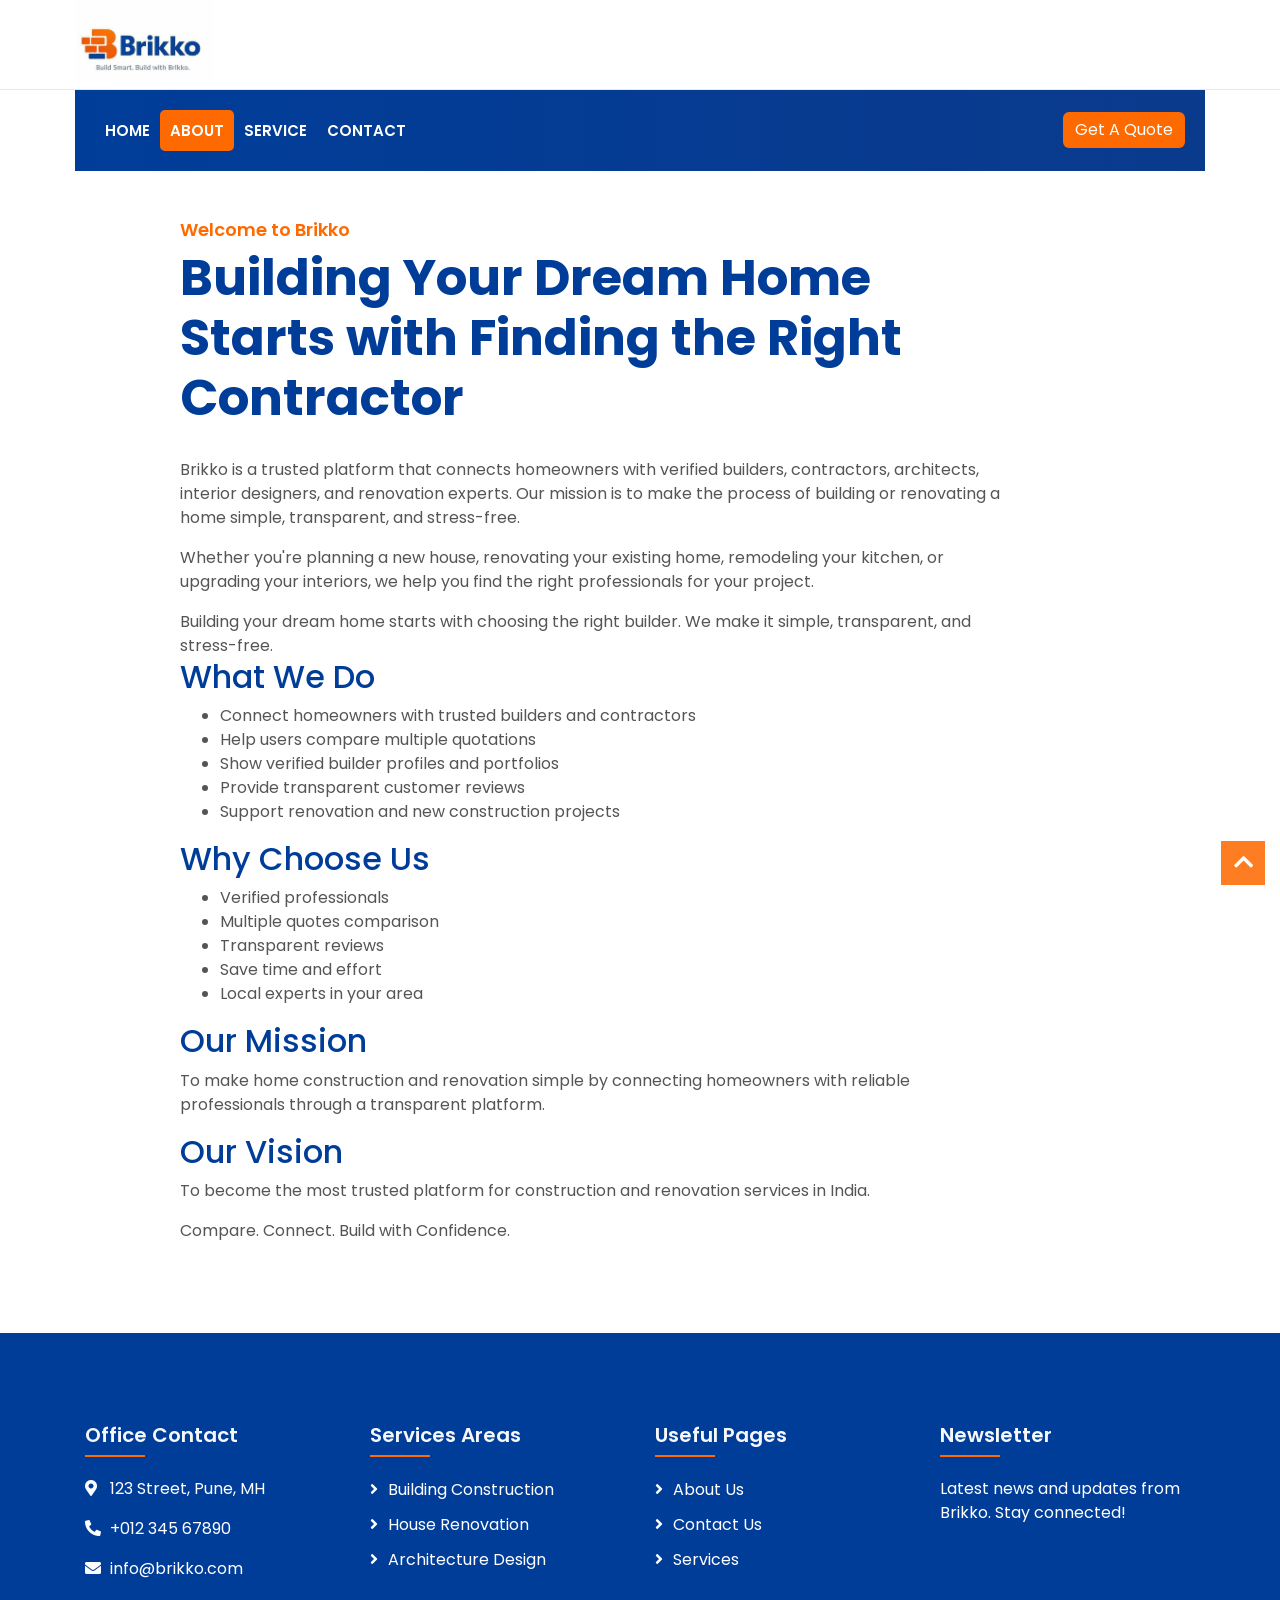
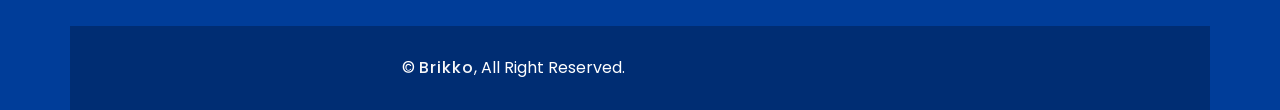
==== about.html @ 760698ce "new project for Brikko" ====
<!DOCTYPE html>
<html lang="en">
    <head>
        <meta charset="utf-8">
        <title>Brikko - About Us</title>
        <meta content="width=device-width, initial-scale=1.0" name="viewport">
        <meta content="Construction Company Website Template" name="keywords">
        <meta content="Construction Company Website Template" name="description">

        <!-- Favicon -->
        <link href="img/favicon.ico" rel="icon">

        <!-- Google Font -->
        <link href="https://fonts.googleapis.com/css2?family=Poppins:wght@100;200;300;400;500;600;700;800;900&display=swap" rel="stylesheet">

        <!-- CSS Libraries -->
        <link href="https://stackpath.bootstrapcdn.com/bootstrap/4.4.1/css/bootstrap.min.css" rel="stylesheet">
        <link href="https://cdnjs.cloudflare.com/ajax/libs/font-awesome/5.10.0/css/all.min.css" rel="stylesheet">
        <link href="lib/flaticon/font/flaticon.css" rel="stylesheet"> 
        <link href="lib/animate/animate.min.css" rel="stylesheet">
        <link href="lib/owlcarousel/assets/owl.carousel.min.css" rel="stylesheet">
        <link href="lib/lightbox/css/lightbox.min.css" rel="stylesheet">
        <link href="lib/slick/slick.css" rel="stylesheet">
        <link href="lib/slick/slick-theme.css" rel="stylesheet">

        <!-- Template Stylesheet -->
        <link href="css/style.css" rel="stylesheet">
    </head>

    <body>
        <div class="wrapper">
            <!-- Top Bar Start -->
            <div class="top-bar">
                <div class="container-fluid">
                    <div class="row align-items-center">
                        <div class="col-lg-4 col-md-12">
                            <div class="logo">
                                <a href="index.html">
                                    <img src="img/logo.jpeg" alt="B">
                                </a>
                            </div>
                        </div>
                        <!-- <div class="col-lg-8 col-md-7 d-none d-lg-block">
                            <div class="row">
                                <div class="col-4">
                                    <div class="top-bar-item">
                                        <div class="top-bar-icon">
                                            <i class="flaticon-calendar"></i>
                                        </div>
                                        <div class="top-bar-text">
                                            <h3>Opening Hour</h3>
                                            <p>Mon - Fri, 8:00 - 9:00</p>
                                        </div>
                                    </div>
                                </div>
                                <div class="col-4">
                                    <div class="top-bar-item">
                                        <div class="top-bar-icon">
                                            <i class="flaticon-call"></i>
                                        </div>
                                        <div class="top-bar-text">
                                            <h3>Call Us</h3>
                                            <p>+012 345 6789</p>
                                        </div>
                                    </div>
                                </div>
                                <div class="col-4">
                                    <div class="top-bar-item">
                                        <div class="top-bar-icon">
                                            <i class="flaticon-send-mail"></i>
                                        </div>
                                        <div class="top-bar-text">
                                            <h3>Email Us</h3>
                                            <p>info@example.com</p>
                                        </div>
                                    </div>
                                </div>
                            </div>
                        </div> -->
                    </div>
                </div>
            </div>
            <!-- Top Bar End -->

            <!-- Nav Bar Start -->
            <div class="nav-bar">
                <div class="container-fluid">
                    <nav class="navbar navbar-expand-lg bg-dark navbar-dark">
                        <a href="#" class="navbar-brand">MENU</a>
                        <button type="button" class="navbar-toggler" data-toggle="collapse" data-target="#navbarCollapse">
                            <span class="navbar-toggler-icon"></span>
                        </button>

                        <div class="collapse navbar-collapse justify-content-between" id="navbarCollapse">
                            <div class="navbar-nav mr-auto">
                                <a href="index.html" class="nav-item nav-link">Home</a>
                                <a href="about.html" class="nav-item nav-link active">About</a>
                                <a href="service.html" class="nav-item nav-link">Service</a>
                                <!-- <a href="team.html" class="nav-item nav-link">Team</a> -->
                                <!-- <a href="portfolio.html" class="nav-item nav-link">Project</a> -->
                                <!-- <div class="nav-item dropdown">
                                    <a href="#" class="nav-link dropdown-toggle" data-toggle="dropdown">Pages</a>
                                    <div class="dropdown-menu">
                                        <a href="blog.html" class="dropdown-item">Blog Page</a>
                                        <a href="single.html" class="dropdown-item">Single Page</a>
                                    </div>
                                </div> -->
                                <a href="contact.html" class="nav-item nav-link">Contact</a>
                            </div>
                            <div class="ml-auto">
                                <a class="btn" href="#">Get A Quote</a>
                            </div>
                        </div>
                    </nav>
                </div>
            </div>
            <!-- Nav Bar End -->
            
            
            <!-- Page Header Start 
            <div class="page-header">
                <div class="container">
                    <div class="row">
                        <div class="col-12">
                            <h2>About Us</h2>
                        </div>
                        <div class="col-12">
                            <a href="">Home</a>
                            <a href="">About Us</a>
                        </div>
                    </div>
                </div>
            </div>
            Page Header End -->


            <!-- About Start -->
            <div class="about wow fadeInUp" data-wow-delay="0.1s">
                <div class="container">
                    <div class="row align-items-center">
                       <div class="col-lg-1 col-md-1">&nbsp;</div>
                       <div class="col-lg-9 col-md-9">
                            <div class="section-header text-left">
                                <p>Welcome to Brikko</p>
                                <h2>Building Your Dream Home Starts with Finding the Right Contractor</h2>
                            </div>
                            <div class="about-text">
                                <p>
                                    Brikko is a trusted platform that connects homeowners with verified builders, contractors, architects, interior designers, and renovation experts. Our mission is to make the process of building or renovating a home simple, transparent, and stress-free.
                                </p>
                                <p>
                                    Whether you're planning a new house, renovating your existing home, remodeling your kitchen, or upgrading your interiors, we help you find the right professionals for your project.
                                </p>
                               <div class="highlight">
                                Building your dream home starts with choosing the right builder. We make it simple, transparent, and stress-free.
                                </div>

                                <h2>What We Do</h2>
                                <ul>
                                <li>Connect homeowners with trusted builders and contractors</li>
                                <li>Help users compare multiple quotations</li>
                                <li>Show verified builder profiles and portfolios</li>
                                <li>Provide transparent customer reviews</li>
                                <li>Support renovation and new construction projects</li>
                                </ul>

                                <h2>Why Choose Us</h2>
                                <ul>
                                <li>Verified professionals</li>
                                <li>Multiple quotes comparison</li>
                                <li>Transparent reviews</li>
                                <li>Save time and effort</li>
                                <li>Local experts in your area</li>
                                </ul>

                                <h2>Our Mission</h2>
                                <p>
                                To make home construction and renovation simple by connecting homeowners with reliable professionals through a transparent platform.
                                </p>

                                <h2>Our Vision</h2>
                                <p>
                                To become the most trusted platform for construction and renovation services in India.
                                </p>

                                <div class="footer-cta">
                                Compare. Connect. Build with Confidence.
                                </div>

                            </div>
                        </div>
                    </div>
                </div>
            </div>
            <!-- About End -->
          
            <!-- Footer Start -->
            <div class="footer wow fadeIn" data-wow-delay="0.3s">
                <div class="container">
                    <div class="row">
                        <div class="col-md-6 col-lg-3">
                            <div class="footer-contact">
                                <h2>Office Contact</h2>
                                <p><i class="fa fa-map-marker-alt"></i>123 Street, Pune, MH</p>
                                <p><i class="fa fa-phone-alt"></i>+012 345 67890</p>
                                <p><i class="fa fa-envelope"></i>info@brikko.com</p>
                            <!--<div class="footer-social">
                                    <a href=""><i class="fab fa-twitter"></i></a>
                                    <a href=""><i class="fab fa-facebook-f"></i></a>
                                    <a href=""><i class="fab fa-youtube"></i></a>
                                    <a href=""><i class="fab fa-instagram"></i></a>
                                    <a href=""><i class="fab fa-linkedin-in"></i></a>
                                </div>-->
                            </div>
                        </div>
                        <div class="col-md-6 col-lg-3">
                            <div class="footer-link">
                                <h2>Services Areas</h2>
                                <a href="">Building Construction</a>
                                <a href="">House Renovation</a>
                                <a href="">Architecture Design</a>                               
                            </div>
                        </div>
                        <div class="col-md-6 col-lg-3">
                            <div class="footer-link">
                                <h2>Useful Pages</h2>
                                <a href="">About Us</a>
                                <a href="">Contact Us</a>
                                <a href="">Services</a>
                            </div>
                        </div>
                        <div class="col-md-6 col-lg-3">
                            <div class="newsletter">
                                <h2>Newsletter</h2>
                                <p>
                                    Latest news and updates from Brikko. Stay connected!
                                </p>
                               
                            </div>
                        </div>
                    </div>
                </div>
               <!--<div class="container footer-menu">
                    <div class="f-menu">
                        <a href="">Terms of use</a>
                        <a href="">Privacy policy</a>
                        <a href="">Cookies</a>
                        <a href="">Help</a>
                        <a href="">FQAs</a>
                    </div>
                </div>--> 
                <div class="container copyright">
                    <div class="row">
                        <div class="col-md-6">
                            <p>&copy; <a href="#">Brikko</a>, All Right Reserved.</p>
                        </div>
                    </div>
                </div>
            </div>
            <!-- Footer End -->
           

            <a href="#" class="back-to-top"><i class="fa fa-chevron-up"></i></a>
        </div>

        <!-- JavaScript Libraries -->
        <script src="https://code.jquery.com/jquery-3.4.1.min.js"></script>
        <script src="https://stackpath.bootstrapcdn.com/bootstrap/4.4.1/js/bootstrap.bundle.min.js"></script>
        <script src="lib/easing/easing.min.js"></script>
        <script src="lib/wow/wow.min.js"></script>
        <script src="lib/owlcarousel/owl.carousel.min.js"></script>
        <script src="lib/isotope/isotope.pkgd.min.js"></script>
        <script src="lib/lightbox/js/lightbox.min.js"></script>
        <script src="lib/waypoints/waypoints.min.js"></script>
        <script src="lib/counterup/counterup.min.js"></script>
        <script src="lib/slick/slick.min.js"></script>

        <!-- Template Javascript -->
        <script src="js/main.js"></script>
    </body>
</html>
---- lib/flaticon/font/flaticon.css ----
/*
  	Flaticon icon font: Flaticon
  	Creation date: 23/08/2020 07:24
  	*/

@font-face {
  font-family: "Flaticon";
  src: url("./Flaticon.eot");
  src: url("./Flaticon.eot?#iefix") format("embedded-opentype"),
       url("./Flaticon.woff2") format("woff2"),
       url("./Flaticon.woff") format("woff"),
       url("./Flaticon.ttf") format("truetype"),
       url("./Flaticon.svg#Flaticon") format("svg");
  font-weight: normal;
  font-style: normal;
}

@media screen and (-webkit-min-device-pixel-ratio:0) {
  @font-face {
    font-family: "Flaticon";
    src: url("./Flaticon.svg#Flaticon") format("svg");
  }
}

[class^="flaticon-"]:before, [class*=" flaticon-"]:before,
[class^="flaticon-"]:after, [class*=" flaticon-"]:after {   
  font-family: Flaticon;
        font-size: 20px;
font-style: normal;
margin-left: 20px;
}

.flaticon-concrete:before { content: "\f100"; }
.flaticon-worker:before { content: "\f101"; }
.flaticon-measure:before { content: "\f102"; }
.flaticon-building:before { content: "\f103"; }
.flaticon-brush:before { content: "\f104"; }
.flaticon-crane:before { content: "\f105"; }
.flaticon-call:before { content: "\f106"; }
.flaticon-calendar:before { content: "\f107"; }
.flaticon-send-mail:before { content: "\f108"; }
.flaticon-address:before { content: "\f109"; }
---- css/style.css ----
/*******************************/
/********* General CSS *********/
/*******************************/
html {
    overflow-y: scroll;
    overflow-x: hidden;
}

body {
    color: #666666;
    background: #dddddd;
    font-family: 'Poppins', sans-serif;
    font-weight: 400;
}

body.modal-open {
    overflow-y: scroll !important;
}

h1,
h2, 
h3, 
h4,
h5, 
h6 {
    color: #030f27;
}

a {
    color: #666666;
    transition: .3s;
}

a:hover,
a:active,
a:focus {
    color: #F6F7F9;
    outline: none;
    text-decoration: none;
}

.btn:focus {
    box-shadow: none;
}

.wrapper {
    position: relative;
    width: 100%;
    max-width: 1366px;
    margin: 0 auto;
    background: #ffffff;
}

.back-to-top {
    position: fixed;
    display: none;
    background: #F6F7F9;
    color: #121518;
    width: 44px;
    height: 44px;
    text-align: center;
    line-height: 1;
    font-size: 22px;
    right: 15px;
    bottom: 15px;
    transition: background 0.5s;
    z-index: 9;
}

.back-to-top:hover {
    color: #F6F7F9;
    background: #121518;
}

.back-to-top i {
    padding-top: 10px;
}

.btn {
    transition: .3s;
}


/**********************************/
/********** Top Bar CSS ***********/
/**********************************/
.top-bar {
    position: relative;
    height: 90px;
    background: #F6F7F9;
}

.top-bar .logo {
    padding: 0;
    text-align: left;
    overflow: hidden;
}

.top-bar .logo h1 {
    margin: 0;
    color: #030f27;
    font-size: 60px;
    line-height: 60px;
    font-weight: 700;
}

.top-bar .logo img {
    max-width: 100%;
    max-height: 80px;
}

.top-bar .top-bar-item {
    display: flex;
    align-items: center;
    justify-content: flex-end;
}

.top-bar .top-bar-icon {
    width: 40px;
    display: flex;
    align-items: center;
    justify-content: center;
}

.top-bar .top-bar-icon [class^="flaticon-"]::before {
    margin: 0;
    color: #030f27;
    font-size: 40px;
}

.top-bar .top-bar-text {
    padding-left: 15px;
}

.top-bar .top-bar-text h3 {
    margin: 0 0 5px 0;
    color: #030f27;
    font-size: 16px;
    font-weight: 400;
}

.top-bar .top-bar-text p {
    margin: 0;
    color: #030f27;
    font-size: 13px;
    font-weight: 400;
}

@media (min-width: 992px) {
    .top-bar {
        padding: 0 60px;
    }
}

@media (max-width: 991.98px) {
    .top-bar .logo {
        text-align: center;
    }
}


/**********************************/
/*********** Nav Bar CSS **********/
/**********************************/
.nav-bar {
    position: relative;
    background: #F6F7F9;
    transition: .3s;
}

.nav-bar .container-fluid {
    padding: 0;
}

.nav-bar.nav-sticky {
    position: fixed;
    top: 0;
    width: 100%;
    max-width: 1366px;
    box-shadow: 0 2px 5px rgba(0, 0, 0, .3);
    z-index: 999;
}

.nav-bar .navbar {
    height: 100%;
    background: #030f27 !important;
}

.navbar-dark .navbar-nav .nav-link,
.navbar-dark .navbar-nav .nav-link:focus,
.navbar-dark .navbar-nav .nav-link:hover,
.navbar-dark .navbar-nav .nav-link.active {
    padding: 10px 10px 8px 10px;
    color: #ffffff;
}

.navbar-dark .navbar-nav .nav-link:hover,
.navbar-dark .navbar-nav .nav-link.active {
    color: #F6F7F9;
    transition: none;
}

.nav-bar .dropdown-menu {
    margin-top: 0;
    border: 0;
    border-radius: 0;
    background: #f8f9fa;
}

.nav-bar .btn {
    color: #ffffff;
    border: 2px solid #ffffff;
    border-radius: 0;
}

.nav-bar .btn:hover {
    color: #030f27;
    background: #F6F7F9;
    border-color: #F6F7F9;
}

@media (min-width: 992px) {
    .nav-bar {
        padding: 0 75px;
    }
    
    .nav-bar.nav-sticky {
        padding: 0;
    }
    
    .nav-bar .navbar {
        padding: 20px;
    }
    
    .nav-bar .navbar-brand {
        display: none;
    }
    
    .nav-bar a.nav-link {
        padding: 8px 15px;
        font-size: 15px;
        text-transform: uppercase;
    }
}

@media (max-width: 991.98px) {
    .nav-bar .navbar {
        padding: 15px;
    }
    
    .nav-bar a.nav-link {
        padding: 5px;
    }
    
    .nav-bar .dropdown-menu {
        box-shadow: none;
    }
    
    .nav-bar .btn {
        display: none;
    }
}


/*******************************/
/******** Carousel CSS *********/
/*******************************/
.carousel {
    position: relative;
    width: 100%;
    height: calc(100vh - 170px);
    min-height: 400px;
    margin: 0 auto;
    text-align: center;
    overflow: hidden;
}

.carousel .carousel-inner,
.carousel .carousel-item {
    position: relative;
    width: 100%;
    height: 100%;
}

.carousel .carousel-item img {
    width: 100%;
    height: 100%;
    object-fit: cover;
}

.carousel .carousel-item::after {
    position: absolute;
    content: "";
    width: 100%;
    height: 100%;
    top: 0;
    left: 0;
    background: rgba(0, 0, 0, .3);
    z-index: 1;
}

.carousel .carousel-caption {
    position: absolute;
    top: 0;
    bottom: 0;
    display: flex;
    align-items: center;
    justify-content: center;
    flex-direction: column;
    height: calc(100vh - 170px);
    min-height: 400px;
}

.carousel .carousel-caption p {
    color: #ffffff;
    font-size: 30px;
    margin-bottom: 15px;
    letter-spacing: 1px;
}

.carousel .carousel-caption h1 {
    color: #ffffff;
    font-size: 60px;
    font-weight: 700;
    margin-bottom: 35px;
}

.carousel .carousel-caption .btn {
    padding: 15px 35px;
    font-size: 18px;
    font-weight: 500;
    letter-spacing: 1px;
    text-transform: uppercase;
    color: #ffffff;
    background: transparent;
    border: 2px solid #ffffff;
    border-radius: 0;
    transition: .3s;
}

.carousel .carousel-caption .btn:hover {
    color: #030f27;
    background: #F6F7F9;
    border-color: #F6F7F9;
}

@media (max-width: 767.98px) {
    .carousel .carousel-caption h1 {
        font-size: 40px;
        font-weight: 700;
    }
    
    .carousel .carousel-caption p {
        font-size: 20px;
    }
    
    .carousel .carousel-caption .btn {
        padding: 12px 30px;
        font-size: 18px;
        font-weight: 500;
        letter-spacing: 0;
    }
}

@media (max-width: 575.98px) {
    .carousel .carousel-caption h1 {
        font-size: 30px;
        font-weight: 500;
    }
    
    .carousel .carousel-caption p {
        font-size: 16px;
    }
    
    .carousel .carousel-caption .btn {
        padding: 10px 25px;
        font-size: 16px;
        font-weight: 400;
        letter-spacing: 0;
    }
}

.carousel .animated {
    -webkit-animation-duration: 1.5s;
    animation-duration: 1.5s;
}


/*******************************/
/******* Page Header CSS *******/
/*******************************/
.page-header {
    position: relative;
    margin-bottom: 45px;
    padding: 90px 0;
    text-align: center;
    background: #F6F7F9;
}

.page-header h2 {
    position: relative;
    color: #030f27;
    font-size: 60px;
    font-weight: 700;
    margin-bottom: 20px;
    padding-bottom: 5px;
}

.page-header h2::after {
    position: absolute;
    content: "";
    width: 100px;
    height: 2px;
    left: calc(50% - 50px);
    bottom: 0;
    background: #030f27;
}

.page-header a {
    position: relative;
    padding: 0 12px;
    font-size: 22px;
    color: #030f27;
}

.page-header a:hover {
    color: #ffffff;
}

.page-header a::after {
    position: absolute;
    content: "/";
    width: 8px;
    height: 8px;
    top: -2px;
    right: -7px;
    text-align: center;
    color: #121518;
}

.page-header a:last-child::after {
    display: none;
}

@media (max-width: 991.98px) {
    .page-header {
        padding: 60px 0;
    }
    
    .page-header h2 {
        font-size: 45px;
    }
    
    .page-header a {
        font-size: 20px;
    }
}

@media (max-width: 767.98px) {
    .page-header {
        padding: 45px 0;
    }
    
    .page-header h2 {
        font-size: 35px;
    }
    
    .page-header a {
        font-size: 18px;
    }
}


/*******************************/
/******* Section Header ********/
/*******************************/
.section-header {
    position: relative;
    width: 100%;
    margin-bottom: 45px;
}

.section-header p {
    color: #F6F7F9;
    font-size: 18px;
    font-weight: 600;
    margin-bottom: 5px;
}

.section-header h2 {
    margin: 0;
    position: relative;
    font-size: 50px;
    font-weight: 700;
}

@media (max-width: 767.98px) {
    .section-header h2 {
        font-size: 30px;
    }
}


/*******************************/
/********* Feature CSS *********/
/*******************************/
.feature {
    position: relative;
    margin-bottom: 45px;
}

.feature .col-md-12 {
    background: #030f27;
}
    
.feature .col-md-12:nth-child(2n) {
    color: #030f27;
    background: #F6F7F9;
}

.feature .feature-item {
    min-height: 250px;
    padding: 30px;
    display: flex;
    align-items: center;
    justify-content: flex-start;
}

.feature .feature-icon {
    position: relative;
    width: 60px;
    display: flex;
    align-items: center;
    justify-content: center;
}

.feature .feature-icon::before {
    position: absolute;
    content: "";
    width: 80px;
    height: 80px;
    top: -20px;
    left: -10px;
    border: 2px dotted #ffffff;
    border-radius: 60px;
    z-index: 1;
}

.feature .feature-icon::after {
    position: absolute;
    content: "";
    width: 79px;
    height: 79px;
    top: -18px;
    left: -9px;
    background: #030f27;
    border-radius: 60px;
    z-index: 2;
}

.feature .col-md-12:nth-child(2n) .feature-icon::after {
    background: #F6F7F9;
}

.feature .feature-icon [class^="flaticon-"]::before {
    position: relative;
    margin: 0;
    color: #F6F7F9;
    font-size: 60px;
    line-height: 60px;
    z-index: 3;
}

.feature .feature-text {
    padding-left: 30px;
}

.feature .feature-text h3 {
    margin: 0 0 10px 0;
    color: #F6F7F9;
    font-size: 25px;
    font-weight: 600;
}

.feature .feature-text p {
    margin: 0;
    color: #F6F7F9;
    font-size: 18px;
    font-weight: 400;
}

.feature .col-md-12:nth-child(2n) [class^="flaticon-"]::before,
.feature .col-md-12:nth-child(2n) h3,
.feature .col-md-12:nth-child(2n) p {
    color: #030f27;
}


/*******************************/
/********** About CSS **********/
/*******************************/
.about {
    position: relative;
    width: 100%;
    padding: 45px 0;
}

.about .section-header {
    margin-bottom: 30px;
}

.about .about-img {
    position: relative;
    height: 100%;
}

.about .about-img img {
    width: 100%;
    height: 100%;
    object-fit: cover;
}

.about .about-text p {
    font-size: 16px;
}

.about .about-text a.btn {
    position: relative;
    margin-top: 15px;
    padding: 15px 35px;
    font-size: 16px;
    font-weight: 500;
    letter-spacing: 1px;
    color: #030f27;
    border-radius: 0;
    background: #F6F7F9;
    transition: .3s;
}

.about .about-text a.btn:hover {
    color: #F6F7F9;
    background: #030f27;
}

@media (max-width: 767.98px) {
    .about .about-img {
        margin-bottom: 30px;
        height: auto;
    }
}


/*******************************/
/********** Fact CSS ***********/
/*******************************/
.fact {
    position: relative;
    width: 100%;
    padding: 45px 0;
}

.fact .col-6 {
    display: flex;
    align-items: flex-start;
}

.fact .fact-icon {
    position: relative;
    margin: 7px 15px 0 15px;
    width: 60px;
    display: flex;
    align-items: center;
    justify-content: center;
}

.fact .fact-icon [class^="flaticon-"]::before {
    margin: 0;
    font-size: 60px;
    line-height: 60px;
    background-image: linear-gradient(#ffffff, #F6F7F9);
    -webkit-background-clip: text;
    -webkit-text-fill-color: transparent;
}

.fact .fact-right .fact-icon [class^="flaticon-"]::before {
    background-image: linear-gradient(#ffffff, #030f27);
}

.fact .fact-left,
.fact .fact-right {
    padding-top: 60px;
    padding-bottom: 60px;
}

.fact .fact-text h2 {
    font-size: 35px;
    font-weight: 700;
}

.fact .fact-text p {
    margin: 0;
    font-size: 16px;
    font-weight: 600;
    text-transform: uppercase;
}

.fact .fact-left {
    color: #F6F7F9;
    background: #030f27;
}

.fact .fact-right {
    color: #030f27;
    background: #F6F7F9;
}

.fact .fact-left h2 {
    color: #F6F7F9;
}


/*******************************/
/********* Service CSS *********/
/*******************************/
.service {
    position: relative;
    width: 100%;
    padding: 45px 0 15px 0;
}

.service .service-item {
    position: relative;
    width: 100%;
    text-align: center;
    margin-bottom: 30px;
}

.service .service-img {
    position: relative;
    overflow: hidden;
}

.service .service-img img {
    width: 100%;
}

.service .service-overlay {
    position: absolute;
    width: 100%;
    height: 100%;
    top: 0;
    left: 0;
    padding: 30px;
    display: flex;
    align-items: center;
    justify-content: center;
    background: rgba(3, 15, 39, .7);
    transition: .5s;
    opacity: 0;
}

.service .service-item:hover .service-overlay {
    opacity: 1;
}

.service .service-overlay p {
    margin: 0;
    color: #ffffff;
}

.service .service-text {
    display: flex;
    align-items: center;
    height: 60px;
    background: #030f27;
    overflow: hidden;
    white-space: nowrap;
    text-overflow: ellipsis;
}

.service .service-text h3 {
    margin: 0;
    padding: 0 15px 0 25px;
    width: calc(100% - 60px);
    font-size: 20px;
    font-weight: 700;
    color: #F6F7F9;
    text-align: left;
    overflow: hidden;
    white-space: nowrap;
    text-overflow: ellipsis;
}

.service .service-item a.btn {
    width: 60px;
    height: 60px;
    padding: 3px 0 0 3px;
    display: flex;
    align-items: center;
    justify-content: center;
    font-size: 60px;
    line-height: 60px;
    font-weight: 100;
    color: #030f27;
    background: #F6F7F9;
    border-radius: 0;
    transition: .3s;
}

.service .service-item:hover a.btn {
    color: #ffffff;
}


/*******************************/
/********** Video CSS **********/
/*******************************/
.video {
    position: relative;
    margin: 45px 0;
    height: 100%;
    min-height: 500px;
    background: linear-gradient(rgba(3, 15, 39, .9), rgba(3, 15, 39, .9)), url(../img/carousel-1.jpg);
    background-attachment: fixed;
    background-position: center;
    background-repeat: no-repeat;
    background-size: cover;
}

.video .btn-play {
    position: absolute;
    z-index: 1;
    top: 50%;
    left: 50%;
    transform: translateX(-50%) translateY(-50%);
    box-sizing: content-box;
    display: block;
    width: 32px;
    height: 44px;
    border-radius: 50%;
    border: none;
    outline: none;
    padding: 18px 20px 18px 28px;
}

.video .btn-play:before {
    content: "";
    position: absolute;
    z-index: 0;
    left: 50%;
    top: 50%;
    transform: translateX(-50%) translateY(-50%);
    display: block;
    width: 100px;
    height: 100px;
    background: #F6F7F9;
    border-radius: 50%;
    animation: pulse-border 1500ms ease-out infinite;
}

.video .btn-play:after {
    content: "";
    position: absolute;
    z-index: 1;
    left: 50%;
    top: 50%;
    transform: translateX(-50%) translateY(-50%);
    display: block;
    width: 100px;
    height: 100px;
    background: #F6F7F9;
    border-radius: 50%;
    transition: all 200ms;
}

.video .btn-play:hover:after {
    background-color: darken(#F6F7F9, 10%);
}

.video .btn-play img {
    position: relative;
    z-index: 3;
    max-width: 100%;
    width: auto;
    height: auto;
}

.video .btn-play span {
    display: block;
    position: relative;
    z-index: 3;
    width: 0;
    height: 0;
    border-left: 32px solid #030f27;
    border-top: 22px solid transparent;
    border-bottom: 22px solid transparent;
}

@keyframes pulse-border {
  0% {
    transform: translateX(-50%) translateY(-50%) translateZ(0) scale(1);
    opacity: 1;
  }
  100% {
    transform: translateX(-50%) translateY(-50%) translateZ(0) scale(1.5);
    opacity: 0;
  }
}

#videoModal .modal-dialog {
    position: relative;
    max-width: 800px;
    margin: 60px auto 0 auto;
}

#videoModal .modal-body {
    position: relative;
    padding: 0px;
}

#videoModal .close {
    position: absolute;
    width: 30px;
    height: 30px;
    right: 0px;
    top: -30px;
    z-index: 999;
    font-size: 30px;
    font-weight: normal;
    color: #ffffff;
    background: #000000;
    opacity: 1;
}


/*******************************/
/*********** Team CSS **********/
/*******************************/
.team {
    position: relative;
    width: 100%;
    padding: 45px 0 15px 0;
}

.team .team-item {
    position: relative;
    margin-bottom: 30px;
    overflow: hidden;
}

.team .team-img {
    position: relative;
}

.team .team-img img {
    width: 100%;
}

.team .team-text {
    position: relative;
    padding: 25px 15px;
    text-align: center;
    background: #030f27;
    transition: .5s;
}

.team .team-text h2 {
    font-size: 20px;
    font-weight: 600;
    color: #F6F7F9;
    transition: .5s;
}

.team .team-text p {
    margin: 0;
    color: #ffffff;
}

.team .team-item:hover .team-text {
    background: #F6F7F9;
}

.team .team-item:hover .team-text h2 {
    color: #030f27;
    letter-spacing: 1px;
}

.team .team-social {
    position: absolute;
    width: 100px;
    top: 0;
    left: -50px;
    display: flex;
    flex-direction: column;
    font-size: 0;
}

.team .team-social a {
    position: relative;
    left: 0;
    width: 50px;
    height: 50px;
    display: flex;
    align-items: center;
    justify-content: center;
    font-size: 18px;
    color: #ffffff;
}

.team .team-item:hover .team-social a:first-child {
    background: #00acee;
    left: 50px;
    transition: .3s 0s;
}

.team .team-item:hover .team-social a:nth-child(2) {
    background: #3b5998;
    left: 50px;
    transition: .3s .1s;
}

.team .team-item:hover .team-social a:nth-child(3) {
    background: #0e76a8;
    left: 50px;
    transition: .3s .2s;
}

.team .team-item:hover .team-social a:nth-child(4) {
    background: #3f729b;
    left: 50px;
    transition: .3s .3s;
}


/*******************************/
/*********** FAQs CSS **********/
/*******************************/
.faqs {
    position: relative;
    width: 100%;
    padding: 45px 0;
}

.faqs .row {
    position: relative;
}

.faqs .row::after {
    position: absolute;
    content: "";
    width: 1px;
    height: 100%;
    top: 0;
    left: calc(50% - .5px);
    background: #F6F7F9;
}

.faqs #accordion-1 {
    padding-right: 15px;
}

.faqs #accordion-2 {
    padding-left: 15px;
}

@media(max-width: 767.98px) {
    .faqs .row::after {
        display: none;
    }
    
    .faqs #accordion-1,
    .faqs #accordion-2 {
        padding: 0;
    }
    
    .faqs #accordion-2 {
        padding-top: 15px;
    }
}

.faqs .card {
    margin-bottom: 15px;
    border: none;
    border-radius: 0;
}

.faqs .card:last-child {
    margin-bottom: 0;
}

.faqs .card-header {
    padding: 0;
    border: none;
    background: #ffffff;
}

.faqs .card-header a {
    display: block;
    padding: 10px 25px;
    width: 100%;
    color: #121518;
    font-size: 16px;
    line-height: 40px;
    border: 1px solid rgba(0, 0, 0, .1);
    transition: .5s;
}

.faqs .card-header [data-toggle="collapse"][aria-expanded="true"] {
    background: #F6F7F9;
}

.faqs .card-header [data-toggle="collapse"]:after {
    font-family: 'font Awesome 5 Free';
    content: "\f067";
    float: right;
    color: #F6F7F9;
    font-size: 12px;
    font-weight: 900;
    transition: .5s;
}

.faqs .card-header [data-toggle="collapse"][aria-expanded="true"]:after {
    font-family: 'font Awesome 5 Free';
    content: "\f068";
    float: right;
    color: #030f27;
    font-size: 12px;
    font-weight: 900;
    transition: .5s;
}

.faqs .card-body {
    padding: 20px 25px;
    font-size: 16px;
    background: #ffffff;
    border: 1px solid rgba(0, 0, 0, .1);
    border-top: none;
}


/*******************************/
/******* Testimonial CSS *******/
/*******************************/
.testimonial {
    position: relative;
    margin: 45px 0;
    padding: 90px 0;
    text-align: center;
    background: linear-gradient(rgba(3, 15, 39, .9), rgba(3, 15, 39, .9)), url(../img/carousel-1.jpg);
    background-attachment: fixed;
    background-position: center;
    background-repeat: no-repeat;
    background-size: cover;
}

.testimonial .container {
    max-width: 760px;
}

.about-page .testimonial {
    padding-bottom: 90px;
}

.testimonial .testimonial-slider-nav {
    position: relative;
    width: 300px;
    margin: 0 auto;
}

.testimonial .testimonial-slider-nav .slick-slide {
    position: relative;
    opacity: 0;
    transition: .5s;
}

.testimonial .testimonial-slider-nav .slick-active {
    opacity: 1;
    transform: scale(1.3);
}

.testimonial .testimonial-slider-nav .slick-center {
    transform: scale(1.8);
    z-index: 1;
}

.testimonial .testimonial-slider-nav .slick-slide img {
    position: relative;
    display: block;
    margin-top: 37px;
    width: 100%;
    height: auto;
    border-radius: 100px;
}

.testimonial .testimonial-slider {
    position: relative;
    margin-top: 15px;
    padding-top: 50px;
}

.testimonial .testimonial-slider::before {
    position: absolute;
    content: "";
    width: 60px;
    height: 50px;
    top: 0;
    left: calc(50% - 30px);
    background: url(../img/quote.png) top center no-repeat;
}

.testimonial .testimonial-slider h3 {
    color: #F6F7F9;
    font-size: 22px;
    font-weight: 700;
}

.testimonial .testimonial-slider h4 {
    font-size: 14px;
    font-weight: 300;
    color: #ffffff;
    font-style: italic;
    margin-bottom: 10px;
}

.testimonial .testimonial-slider p {
    color: #ffffff;
    font-size: 16px;
    font-weight: 300;
    margin: 0;
}


/*******************************/
/*********** Blog CSS **********/
/*******************************/
.blog {
    position: relative;
    width: 100%;
    padding: 45px 0 15px 0;
}

.blog .blog-item {
    position: relative;
    width: 100%;
    text-align: center;
    margin-bottom: 30px;
}

.blog .blog-img {
    position: relative;
    overflow: hidden;
}

.blog .blog-img img {
    width: 100%;
}

.blog .blog-title {
    display: flex;
    align-items: center;
    height: 60px;
    background: #030f27;
    overflow: hidden;
    white-space: nowrap;
    text-overflow: ellipsis;
}

.blog .blog-title h3 {
    margin: 0;
    padding: 0 15px 0 25px;
    width: calc(100% - 60px);
    font-size: 18px;
    font-weight: 700;
    color: #F6F7F9;
    text-align: left;
    overflow: hidden;
    white-space: nowrap;
    text-overflow: ellipsis;
}

.blog .blog-title a.btn {
    width: 60px;
    height: 60px;
    padding: 3px 0 0 3px;
    display: flex;
    align-items: center;
    justify-content: center;
    font-size: 60px;
    line-height: 60px;
    font-weight: 100;
    color: #030f27;
    background: #F6F7F9;
    border-radius: 0;
    transition: .3s;
}

.blog .blog-item:hover a.btn {
    color: #ffffff;
}

.blog .blog-meta {
    position: relative;
    padding: 25px 0 10px 0;
    background: #f3f6ff;
}

.blog .blog-meta::after {
    position: absolute;
    content: "";
    width: 100px;
    height: 1px;
    left: calc(50% - 50px);
    bottom: 0;
    background: #F6F7F9;
}

.blog .blog-meta p {
    display: inline-block;
    margin: 0;
    padding: 0 3px;
    font-size: 14px;
    font-weight: 300;
    font-style: italic;
    color: #666666;
}

.blog .blog-meta p a {
    margin-left: 5px;
    font-style: normal;
}

.blog .blog-text {
    padding: 10px 25px 25px 25px;
    background: #f3f6ff;
}

.blog .blog-text p {
    margin: 0;
    font-size: 16px;
}

.blog .pagination .page-link {
    color: #030f27;
    border-radius: 0;
    border-color: #F6F7F9;
}

.blog .pagination .page-link:hover,
.blog .pagination .page-item.active .page-link {
    color: #F6F7F9;
    background: #030f27;
}

.blog .pagination .disabled .page-link {
    color: #999999;
}


/*******************************/
/******* Single Post CSS *******/
/*******************************/
.single {
    position: relative;
    padding: 45px 0;
}

.single .single-content {
    position: relative;
    margin-bottom: 30px;
    overflow: hidden;
}

.single .single-content img {
    margin-bottom: 20px;
    width: 100%;
}

.single .single-tags {
    margin: -5px -5px 41px -5px;
    font-size: 0;
}

.single .single-tags a {
    margin: 5px;
    display: inline-block;
    padding: 7px 15px;
    font-size: 14px;
    font-weight: 400;
    color: #666666;
    border: 1px solid #dddddd;
}

.single .single-tags a:hover {
    color: #F6F7F9;
    background: #030f27;
}

.single .single-bio {
    margin-bottom: 45px;
    padding: 30px;
    background: #f3f6ff;
    display: flex;
}

.single .single-bio-img {
    width: 100%;
    max-width: 100px;
}

.single .single-bio-img img {
    width: 100%;
}

.single .single-bio-text {
    padding-left: 30px;
}

.single .single-bio-text h3 {
    font-size: 20px;
    font-weight: 700;
}

.single .single-bio-text p {
    margin: 0;
}

.single .single-related {
    margin-bottom: 45px;
}

.single .single-related h2 {
    font-size: 30px;
    font-weight: 700;
    margin-bottom: 25px;
}

.single .related-slider {
    position: relative;
    margin: 0 -15px;
    width: calc(100% + 30px);
}

.single .related-slider .post-item {
    margin: 0 15px;
}

.single .post-item {
    display: flex;
    align-items: center;
    margin-bottom: 15px;
}

.single .post-item .post-img {
    width: 100%;
    max-width: 80px;
}

.single .post-item .post-img img {
    width: 100%;
}

.single .post-item .post-text {
    padding-left: 15px;
}

.single .post-item .post-text a {
    font-size: 16px;
    font-weight: 400;
}

.single .post-item .post-meta {
    display: flex;
    margin-top: 8px;
}

.single .post-item .post-meta p {
    display: inline-block;
    margin: 0;
    padding: 0 3px;
    font-size: 14px;
    font-weight: 300;
    font-style: italic;
}

.single .post-item .post-meta p a {
    margin-left: 5px;
    font-size: 14px;
    font-weight: 300;
    font-style: normal;
}

.single .related-slider .owl-nav {
    position: absolute;
    width: 90px;
    top: -55px;
    right: 15px;
    display: flex;
}

.single .related-slider .owl-nav .owl-prev,
.single .related-slider .owl-nav .owl-next {
    margin-left: 15px;
    width: 30px;
    height: 30px;
    display: flex;
    align-items: center;
    justify-content: center;
    color: #030f27;
    background: #F6F7F9;
    font-size: 16px;
    transition: .3s;
}

.single .related-slider .owl-nav .owl-prev:hover,
.single .related-slider .owl-nav .owl-next:hover {
    color: #F6F7F9;
    background: #030f27;
}

.single .single-comment {
    position: relative;
    margin-bottom: 45px;
}

.single .single-comment h2 {
    font-size: 30px;
    font-weight: 700;
    margin-bottom: 25px;
}

.single .comment-list {
    list-style: none;
    padding: 0;
}

.single .comment-child {
    list-style: none;
}

.single .comment-body {
    display: flex;
    margin-bottom: 30px;
}

.single .comment-img {
    width: 60px;
}

.single .comment-img img {
    width: 100%;
}

.single .comment-text {
    padding-left: 15px;
    width: calc(100% - 60px);
}

.single .comment-text h3 {
    font-size: 18px;
    font-weight: 600;
    margin-bottom: 3px;
}

.single .comment-text span {
    display: block;
    font-size: 14px;
    font-weight: 300;
    margin-bottom: 5px;
}

.single .comment-text .btn {
    padding: 3px 10px;
    font-size: 14px;
    color: #030f27;
    background: #dddddd;
    border-radius: 0;
}

.single .comment-text .btn:hover {
    background: #F6F7F9;
}

.single .comment-form {
    position: relative;
}

.single .comment-form h2 {
    font-size: 30px;
    font-weight: 700;
    margin-bottom: 25px;
}

.single .comment-form form {
    padding: 30px;
    background: #f3f6ff;
}

.single .comment-form form .form-group:last-child {
    margin: 0;
}

.single .comment-form input,
.single .comment-form textarea {
    border-radius: 0;
}

.single .comment-form .btn {
    padding: 15px 30px;
    color: #030f27;
    background: #F6F7F9;
}

.single .comment-form .btn:hover {
    color: #F6F7F9;
    background: #030f27;
}


/**********************************/
/*********** Sidebar CSS **********/
/**********************************/
.sidebar {
    position: relative;
    width: 100%;
}

@media(max-width: 991.98px) {
    .sidebar {
        margin-top: 45px;
    }
}

.sidebar .sidebar-widget {
    position: relative;
    margin-bottom: 45px;
}

.sidebar .sidebar-widget .widget-title {
    position: relative;
    margin-bottom: 30px;
    padding-bottom: 5px;
    font-size: 30px;
    font-weight: 700;
}

.sidebar .sidebar-widget .widget-title::after {
    position: absolute;
    content: "";
    width: 60px;
    height: 2px;
    bottom: 0;
    left: 0;
    background: #F6F7F9;
}

.sidebar .sidebar-widget .search-widget {
    position: relative;
}

.sidebar .search-widget input {
    height: 50px;
    border: 1px solid #dddddd;
    border-radius: 0;
}

.sidebar .search-widget input:focus {
    box-shadow: none;
}

.sidebar .search-widget .btn {
    position: absolute;
    top: 6px;
    right: 15px;
    height: 40px;
    padding: 0;
    font-size: 25px;
    color: #F6F7F9;
    background: none;
    border-radius: 0;
    border: none;
    transition: .3s;
}

.sidebar .search-widget .btn:hover {
    color: #030f27;
}

.sidebar .sidebar-widget .recent-post {
    position: relative;
}

.sidebar .sidebar-widget .tab-post {
    position: relative;
}

.sidebar .tab-post .nav.nav-pills .nav-link {
    color: #F6F7F9;
    background: #030f27;
    border-radius: 0;
}

.sidebar .tab-post .nav.nav-pills .nav-link:hover,
.sidebar .tab-post .nav.nav-pills .nav-link.active {
    color: #030f27;
    background: #F6F7F9;
}

.sidebar .tab-post .tab-content {
    padding: 15px 0 0 0;
    background: transparent;
}

.sidebar .tab-post .tab-content .container {
    padding: 0;
}

.sidebar .sidebar-widget .category-widget {
    position: relative;
}

.sidebar .category-widget ul {
    margin: 0;
    padding: 0;
    list-style: none;
}

.sidebar .category-widget ul li {
    margin: 0 0 12px 22px; 
}

.sidebar .category-widget ul li:last-child {
    margin-bottom: 0; 
}

.sidebar .category-widget ul li a {
    display: inline-block;
    line-height: 23px;
}

.sidebar .category-widget ul li::before {
    position: absolute;
    content: '\f105';
    font-family: 'Font Awesome 5 Free';
    font-weight: 900;
    color: #F6F7F9;
    left: 1px;
}

.sidebar .category-widget ul li span {
    display: inline-block;
    float: right;
}

.sidebar .sidebar-widget .tag-widget {
    position: relative;
    margin: -5px -5px;
}

.single .tag-widget a {
    margin: 5px;
    display: inline-block;
    padding: 7px 15px;
    font-size: 14px;
    font-weight: 400;
    color: #666666;
    border: 1px solid #dddddd;
}

.single .tag-widget a:hover {
    color: #F6F7F9;
    background: #030f27;
}

.sidebar .image-widget {
    display: block;
    width: 100%;
    overflow: hidden;
}

.sidebar .image-widget img {
    max-width: 100%;
    transition: .3s;
}

.sidebar .image-widget img:hover {
    transform: scale(1.1);
}


/*******************************/
/******** Portfolio CSS ********/
/*******************************/
.portfolio {
    position: relative;
    padding: 45px 0;
}

.portfolio #portfolio-flters {
    padding: 0;
    margin: -15px 0 25px 0;
    list-style: none;
    font-size: 0;
    text-align: center;
}

.portfolio #portfolio-flters li,
.portfolio .load-more .btn {
    cursor: pointer;
    display: inline-block;
    margin: 5px;
    padding: 8px 15px;
    color: #030f27;
    font-size: 14px;
    font-weight: 500;
    text-transform: uppercase;
    border-radius: 0;
    background: #F6F7F9;
    border: none;
    transition: .3s;
}

.portfolio #portfolio-flters li:hover,
.portfolio #portfolio-flters li.filter-active {
    background: #030f27;
    color: #F6F7F9;
}

.portfolio .load-more {
    text-align: center;
}

.portfolio .load-more .btn {
    padding: 15px 35px;
    font-size: 16px;
    transition: .3s;
}

.portfolio .load-more .btn:hover {
    color: #F6F7F9;
    background: #030f27;
}

.portfolio .portfolio-warp {
    position: relative;
    width: 100%;
    text-align: center;
    margin-bottom: 30px;
}

.portfolio .portfolio-img {
    position: relative;
    overflow: hidden;
}

.portfolio .portfolio-img img {
    width: 100%;
    transition: .3s;
}

.portfolio .portfolio-item:hover img {
    transform: scale(1.1);
}

.portfolio .portfolio-overlay {
    position: absolute;
    width: 100%;
    height: 100%;
    top: 0;
    left: 0;
    padding: 30px;
    display: flex;
    align-items: center;
    justify-content: center;
    background: rgba(3, 15, 39, .7);
    transition: .5s;
    opacity: 0;
}

.portfolio .portfolio-warp:hover .portfolio-overlay {
    opacity: 1;
}

.portfolio .portfolio-overlay p {
    margin: 0;
    color: #ffffff;
}

.portfolio .portfolio-text {
    display: flex;
    align-items: center;
    height: 60px;
    background: #030f27;
    overflow: hidden;
    white-space: nowrap;
    text-overflow: ellipsis;
}

.portfolio .portfolio-text h3 {
    margin: 0;
    padding: 0 15px 0 25px;
    width: calc(100% - 60px);
    font-size: 20px;
    font-weight: 700;
    color: #F6F7F9;
    text-align: center;
    overflow: hidden;
    white-space: nowrap;
    text-overflow: ellipsis;
}

.portfolio .portfolio-warp a.btn {
    width: 60px;
    height: 60px;
    padding: 3px 0 0 3px;
    display: flex;
    align-items: center;
    justify-content: center;
    font-size: 60px;
    line-height: 60px;
    font-weight: 100;
    color: #030f27;
    background: #ffffff;
    border-radius: 0;
    transition: .3s;
}

.portfolio .portfolio-warp:hover a.btn {
    color: #ffffff;
    background: #F6F7F9;
}


/*******************************/
/********* Contact CSS *********/
/*******************************/
.contact {
    position: relative;
    width: 100%;
    padding: 45px 0;
}

.contact .col-md-6 {
    padding-top: 30px;
    padding-bottom: 30px;
}

.contact .col-md-6:first-child {
    background: #030f27;
}

.contact .col-md-6:last-child {
    background: #F6F7F9;
}

.contact .contact-info {
    position: relative;
    width: 100%;
    padding: 0 15px;
}

.contact .contact-item {
    position: relative;
    margin-bottom: 30px;
    padding: 30px;
    display: flex;
    align-items: flex-start;
    flex-direction: row;
    border: 1px solid rgba(256, 256, 256, .2);
}

.contact .contact-item [class^="flaticon-"]::before {
    margin: 0;
    color: #F6F7F9;
    font-size: 40px;
}

.contact .contact-text {
    position: relative;
    width: auto;
    padding-left: 20px;
}

.contact .contact-text h2 {
    color: #F6F7F9;
    font-size: 20px;
    font-weight: 600;
}

.contact .contact-text p {
    margin: 0;
    color: #ffffff;
    font-size: 16px;
}

.contact .contact-item:last-child {
    margin-bottom: 0;
}

.contact .contact-form {
    position: relative;
    padding: 0 15px;
}

.contact .contact-form input {
    color: #000000;
    height: 40px;
    border-radius: 0;
    border-width: 1px;
    border-color: rgba(256, 256, 256, .4);
    background: transparent;
}

.contact .contact-form textarea {
    color: #000000;
    height: 185px;
    border-radius: 0;
    border-width: 1px;
    border-color: rgba(256, 256, 256, .4);
    background: transparent;
}

.contact .contact-form input:focus,
.contact .contact-form textarea {
    box-shadow: none;
}

.contact .contact-form .form-control::placeholder {
  color: #000000;
  opacity: 1;
}

.contact .contact-form .form-control::-ms-input-placeholder {
  color: #000000;
}

.contact .contact-form .form-control::-ms-input-placeholder {
  color: #000000;
}

.contact .contact-form .btn {
    padding: 16px 30px;
    font-size: 16px;
    font-weight: 600;
    color: #F6F7F9;
    background: #030f27;
    border: none;
    border-radius: 0;
    transition: .3s;
}

.contact .contact-form .btn:hover {
    color: #030f27;
    background: #ffffff;
}

.contact .help-block ul {
    margin: 0;
    padding: 0;
    list-style-type: none;
}


/*******************************/
/********* Footer CSS **********/
/*******************************/
.footer {
    position: relative;
    margin-top: 45px;
    padding-top: 90px;
    background: #030f27;
    color: #ffffff;
}

.footer .footer-contact,
.footer .footer-link,
.footer .newsletter {
    position: relative;
    margin-bottom: 45px;
}

.footer h2 {
    position: relative;
    margin-bottom: 20px;
    padding-bottom: 10px;
    font-size: 20px;
    font-weight: 600;
    color: #F6F7F9;
}

.footer h2::after {
    position: absolute;
    content: "";
    width: 60px;
    height: 2px;
    left: 0;
    bottom: 0;
    background: #F6F7F9;
}

.footer .footer-link a {
    display: block;
    margin-bottom: 10px;
    color: #ffffff;
    transition: .3s;
}

.footer .footer-link a::before {
    position: relative;
    content: "\f105";
    font-family: "Font Awesome 5 Free";
    font-weight: 900;
    margin-right: 10px;
}

.footer .footer-link a:hover {
    color: #F6F7F9;
    letter-spacing: 1px;
}

.footer .footer-contact p i {
    width: 25px;
}

.footer .footer-social {
    position: relative;
    margin-top: 20px;
}

.footer .footer-social a {
    display: inline-block;
    width: 40px;
    height: 40px;
    padding: 7px 0;
    text-align: center;
    border: 1px solid rgba(256, 256, 256, .3);
    border-radius: 60px;
    transition: .3s;
}

.footer .footer-social a i {
    font-size: 15px;
    color: #ffffff;
}

.footer .footer-social a:hover {
    background: #F6F7F9;
    border-color: #F6F7F9;
}

.footer .footer-social a:hover i {
    color: #030f27;
}

.footer .newsletter .form {
    position: relative;
    max-width: 400px;
    margin: 0 auto;
}

.footer .newsletter input {
    height: 50px;
    border: 2px solid #121518;
    border-radius: 0;
}

.footer .newsletter .btn {
    position: absolute;
    top: 5px;
    right: 5px;
    height: 40px;
    padding: 8px 10px;
    font-size: 14px;
    font-weight: 500;
    text-transform: uppercase;
    color: #F6F7F9;
    background: #121518;
    border-radius: 0;
    border: 2px solid #F6F7F9;
    transition: .3s;
}

.footer .newsletter .btn:hover {
    color: #121518;
    background: #F6F7F9;
}

.footer .footer-menu .f-menu {
    position: relative;
    padding: 15px 0;
    font-size: 0;
    text-align: center;
    border-top: 1px solid rgba(256, 256, 256, .1);
    border-bottom: 1px solid rgba(256, 256, 256, .1);
}

.footer .footer-menu .f-menu a {
    color: #ffffff;
    font-size: 16px;
    margin-right: 15px;
    padding-right: 15px;
    border-right: 1px solid rgba(255, 255, 255, .1);
}

.footer .footer-menu .f-menu a:hover {
    color: #F6F7F9;
}

.footer .footer-menu .f-menu a:last-child {
    margin-right: 0;
    padding-right: 0;
    border-right: none;
}


.footer .copyright {
    padding: 30px 15px;
}

.footer .copyright p {
    margin: 0;
    color: #ffffff;
}

.footer .copyright .col-md-6:last-child p {
    text-align: right;
}

.footer .copyright p a {
    color: #F6F7F9;
    font-weight: 500;
    letter-spacing: 1px;
}

.footer .copyright p a:hover {
    color: #ffffff;
}

@media (max-width: 768px) {
    .footer .copyright p,
    .footer .copyright .col-md-6:last-child p {
        margin: 5px 0;
        text-align: center;
    }
}

/* ===================================
   BRIKKO BRAND THEME
=================================== */

:root{
    --primary-blue:#003D99;
    --secondary-blue:#0A3A8C;
    --accent-orange:#FF6A00;
    --accent-orange-hover:#FF8A33;
    --light-bg:#F5F7FA;
    --white:#FFFFFF;
    --dark:#333333;
}

/* BODY */
body{
    background:#F5F7FA;
    color:#555;
}

/* HEADINGS */
h1,h2,h3,h4,h5,h6{
    color:var(--primary-blue);
}

/* TOP BAR */
.top-bar{
    background:#FFFFFF;
    border-bottom:1px solid #e5e7eb;
}

.top-bar .logo h1,
.top-bar .top-bar-text h3,
.top-bar .top-bar-text p,
.top-bar .top-bar-icon [class^="flaticon-"]::before{
    color:var(--primary-blue);
}

/* NAVBAR */
.nav-bar{
    background:#FFFFFF;
}

.nav-bar .navbar{
    background:linear-gradient(
        90deg,
        var(--primary-blue),
        var(--secondary-blue)
    ) !important;
}

.navbar-dark .navbar-nav .nav-link{
    color:#FFFFFF !important;
    font-weight:600;
}

.navbar-dark .navbar-nav .nav-link:hover{
    color:var(--accent-orange) !important;
}

.navbar-dark .navbar-nav .nav-link.active{
    background:var(--accent-orange);
    color:#FFFFFF !important;
    border-radius:5px;
}

.nav-bar .btn{
    background:var(--accent-orange);
    border:none;
    color:#FFFFFF;
    border-radius:6px;
}

.nav-bar .btn:hover{
    background:var(--accent-orange-hover);
    color:#FFFFFF;
}

/* STICKY MENU */
.nav-bar.nav-sticky .navbar{
    background:linear-gradient(
        90deg,
        var(--primary-blue),
        var(--secondary-blue)
    ) !important;
}

/* HERO BUTTONS */
.carousel .carousel-caption .btn{
    border:2px solid var(--accent-orange);
    background:var(--accent-orange);
    color:#fff;
}

.carousel .carousel-caption .btn:hover{
    background:var(--accent-orange-hover);
    border-color:var(--accent-orange-hover);
    color:#fff;
}

/* SECTION HEADER */
.section-header p{
    color:var(--accent-orange);
}

.section-header h2{
    color:var(--primary-blue);
}

/* FEATURES */
.feature .col-md-12{
    background:var(--primary-blue);
}

.feature .col-md-12:nth-child(2n){
    background:#F5F7FA;
}

.feature .feature-icon [class^="flaticon-"]::before{
    color:var(--accent-orange);
}

/* ABOUT BUTTON */
.about .about-text a.btn{
    background:var(--accent-orange);
    color:#fff;
}

.about .about-text a.btn:hover{
    background:var(--primary-blue);
    color:#fff;
}

/* FACT COUNTERS */
.fact .fact-left{
    background:var(--primary-blue);
}

.fact .fact-right{
    background:#F5F7FA;
}

.fact .fact-left h2{
    color:#fff;
}

/* SERVICES */
.service .service-text{
    background:var(--primary-blue);
}

.service .service-item a.btn{
    background:var(--accent-orange);
    color:#fff;
}

.service .service-item:hover a.btn{
    background:var(--accent-orange-hover);
}

/* TEAM */
.team .team-text{
    background:var(--primary-blue);
}

.team .team-item:hover .team-text{
    background:var(--accent-orange);
}

.team .team-item:hover .team-text h2{
    color:#fff;
}

/* FAQ */
.faqs .card-header [data-toggle="collapse"][aria-expanded="true"]{
    background:var(--accent-orange);
    color:#fff;
}

/* BLOG */
.blog .blog-title{
    background:var(--primary-blue);
}

.blog .blog-title a.btn{
    background:var(--accent-orange);
    color:#fff;
}

.blog .pagination .page-item.active .page-link{
    background:var(--primary-blue);
}

/* PORTFOLIO */
.portfolio .portfolio-text{
    background:var(--primary-blue);
}

.portfolio #portfolio-flters li.filter-active{
    background:var(--accent-orange);
    color:#fff;
}

/* CONTACT */
.contact .col-md-6:first-child{
    background:var(--primary-blue);
}

.contact .col-md-6:last-child{
    background:#F5F7FA;
}

.contact .contact-form .btn{
    background:var(--accent-orange);
    color:#fff;
}

.contact .contact-form .btn:hover{
    background:var(--primary-blue);
    color:#fff;
}

/* FOOTER */
.footer{
    background:var(--primary-blue);
}

.footer h2::after{
    background:var(--accent-orange);
}

.footer .footer-social a:hover{
    background:var(--accent-orange);
    border-color:var(--accent-orange);
}

.footer .footer-social a:hover i{
    color:#fff;
}

.footer .copyright{
    background:#002D73;
}

/* BACK TO TOP */
.back-to-top{
    background:var(--accent-orange);
    color:#fff;
}

.back-to-top:hover{
    background:var(--primary-blue);
    color:#fff;
}
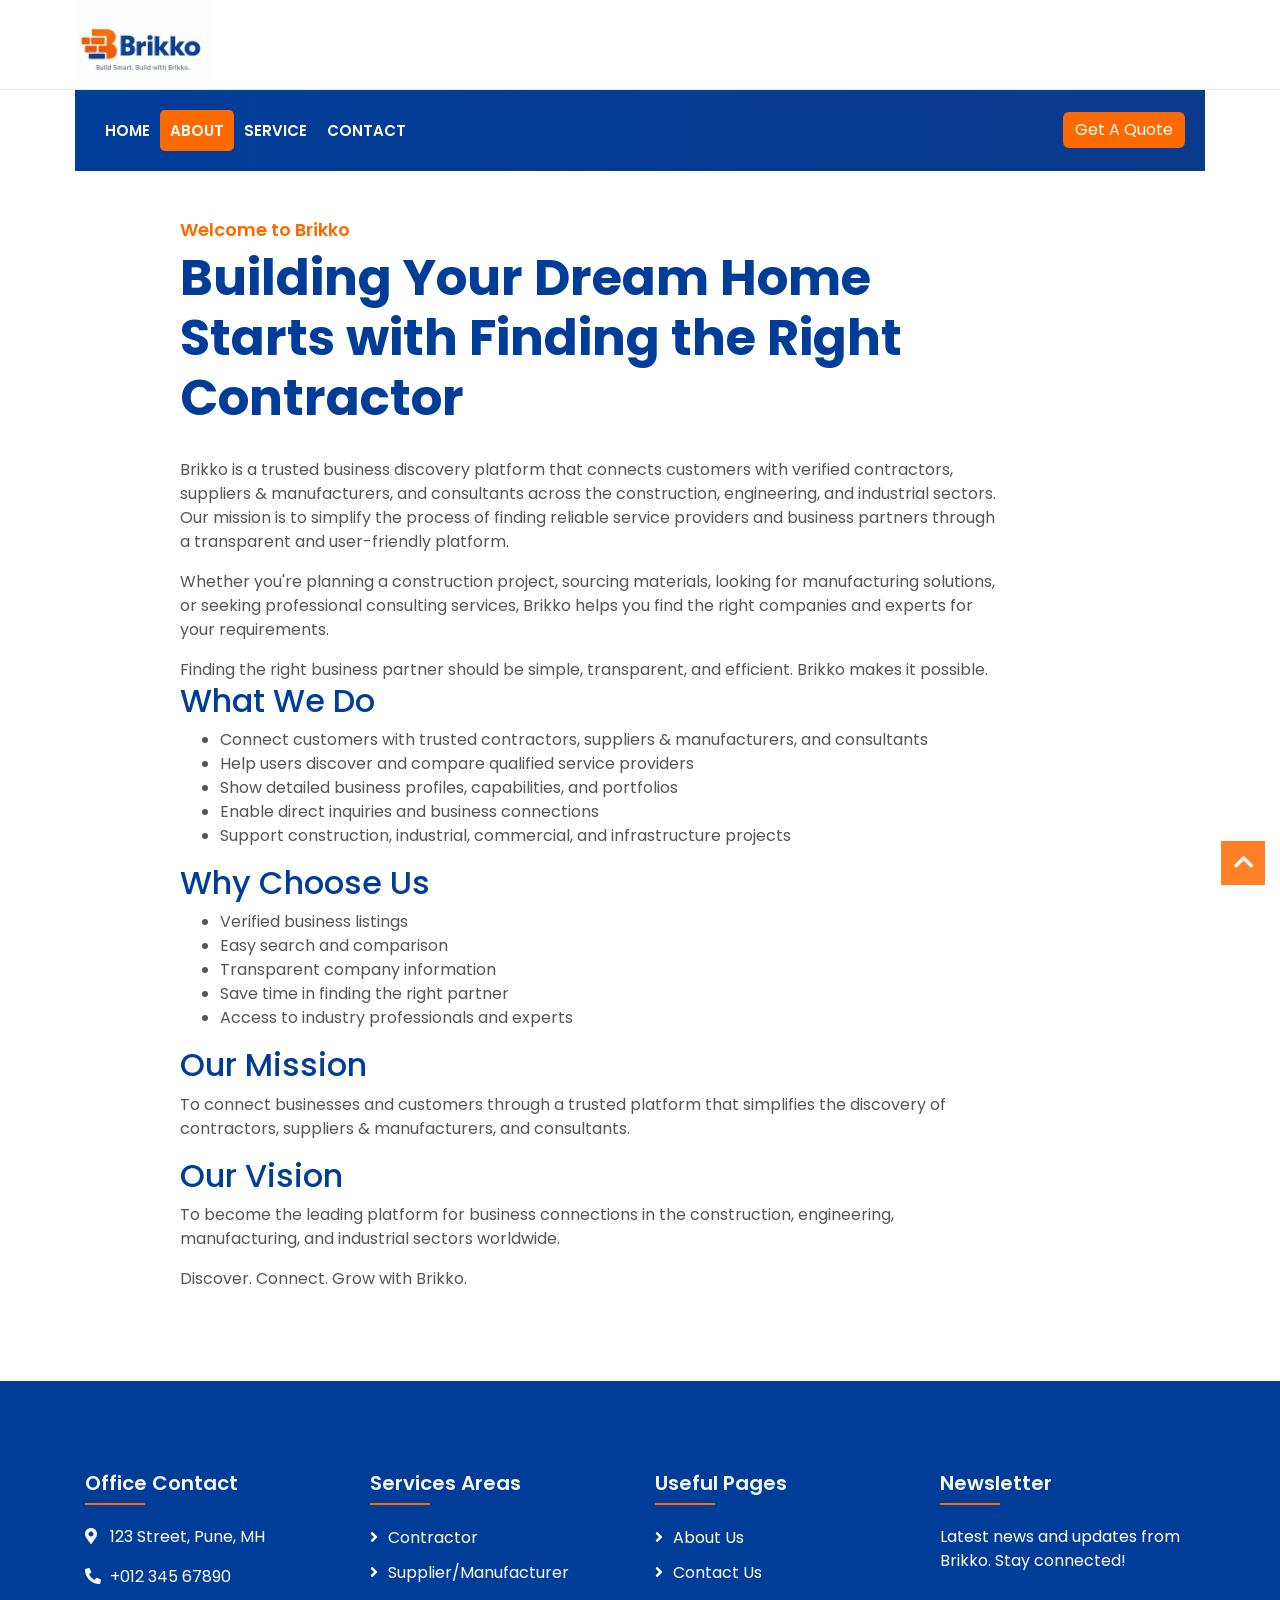
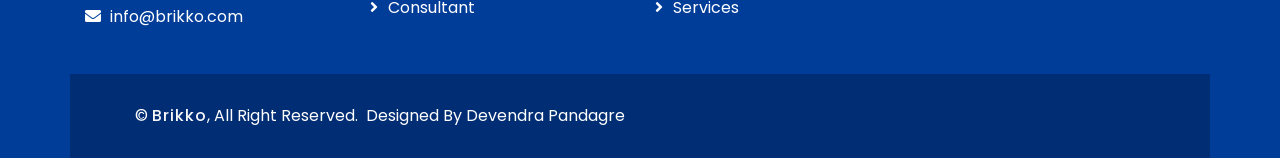
==== commit f7983060: "update index.html, about.html, and service.html with new content and remove placeholder text." ====
--- a/about.html
+++ b/about.html
@@ -146,47 +146,47 @@
                             </div>
                             <div class="about-text">
                                 <p>
-                                    Brikko is a trusted platform that connects homeowners with verified builders, contractors, architects, interior designers, and renovation experts. Our mission is to make the process of building or renovating a home simple, transparent, and stress-free.
+                                    Brikko is a trusted business discovery platform that connects customers with verified contractors, suppliers & manufacturers, and consultants across the construction, engineering, and industrial sectors. Our mission is to simplify the process of finding reliable service providers and business partners through a transparent and user-friendly platform.
                                 </p>
-                                <p>
-                                    Whether you're planning a new house, renovating your existing home, remodeling your kitchen, or upgrading your interiors, we help you find the right professionals for your project.
-                                </p>
-                               <div class="highlight">
-                                Building your dream home starts with choosing the right builder. We make it simple, transparent, and stress-free.
-                                </div>
-
-                                <h2>What We Do</h2>
-                                <ul>
-                                <li>Connect homeowners with trusted builders and contractors</li>
-                                <li>Help users compare multiple quotations</li>
-                                <li>Show verified builder profiles and portfolios</li>
-                                <li>Provide transparent customer reviews</li>
-                                <li>Support renovation and new construction projects</li>
-                                </ul>
-
-                                <h2>Why Choose Us</h2>
-                                <ul>
-                                <li>Verified professionals</li>
-                                <li>Multiple quotes comparison</li>
-                                <li>Transparent reviews</li>
-                                <li>Save time and effort</li>
-                                <li>Local experts in your area</li>
-                                </ul>
-
-                                <h2>Our Mission</h2>
-                                <p>
-                                To make home construction and renovation simple by connecting homeowners with reliable professionals through a transparent platform.
-                                </p>
-
-                                <h2>Our Vision</h2>
-                                <p>
-                                To become the most trusted platform for construction and renovation services in India.
-                                </p>
-
-                                <div class="footer-cta">
-                                Compare. Connect. Build with Confidence.
-                                </div>
-
+                            <p>
+                                Whether you're planning a construction project, sourcing materials, looking for manufacturing solutions, or seeking professional consulting services, Brikko helps you find the right companies and experts for your requirements.
+                            </p>
+
+                            <div class="highlight">
+                                Finding the right business partner should be simple, transparent, and efficient. Brikko makes it possible.
+                            </div>
+
+                            <h2>What We Do</h2>
+                            <ul>
+                                <li>Connect customers with trusted contractors, suppliers & manufacturers, and consultants</li>
+                                <li>Help users discover and compare qualified service providers</li>
+                                <li>Show detailed business profiles, capabilities, and portfolios</li>
+                                <li>Enable direct inquiries and business connections</li>
+                                <li>Support construction, industrial, commercial, and infrastructure projects</li>
+                            </ul>
+
+                            <h2>Why Choose Us</h2>
+                            <ul>
+                                <li>Verified business listings</li>
+                                <li>Easy search and comparison</li>
+                                <li>Transparent company information</li>
+                                <li>Save time in finding the right partner</li>
+                                <li>Access to industry professionals and experts</li>
+                            </ul>
+
+                            <h2>Our Mission</h2>
+                            <p>
+                                To connect businesses and customers through a trusted platform that simplifies the discovery of contractors, suppliers & manufacturers, and consultants.
+                            </p>
+
+                            <h2>Our Vision</h2>
+                            <p>
+                                To become the leading platform for business connections in the construction, engineering, manufacturing, and industrial sectors worldwide.
+                            </p>
+
+                            <div class="footer-cta">
+                                Discover. Connect. Grow with Brikko.
+                            </div>
                             </div>
                         </div>
                     </div>
@@ -216,9 +216,9 @@
                         <div class="col-md-6 col-lg-3">
                             <div class="footer-link">
                                 <h2>Services Areas</h2>
-                                <a href="">Building Construction</a>
-                                <a href="">House Renovation</a>
-                                <a href="">Architecture Design</a>                               
+                                <a href="">Contractor</a>
+                                <a href="">Supplier/Manufacturer</a>
+                                <a href="">Consultant</a>
                             </div>
                         </div>
                         <div class="col-md-6 col-lg-3">
@@ -252,7 +252,7 @@
                 <div class="container copyright">
                     <div class="row">
                         <div class="col-md-6">
-                            <p>&copy; <a href="#">Brikko</a>, All Right Reserved.</p>
+                            <p>&copy; <a href="#">Brikko</a>, All Right Reserved.&nbsp; Designed By Devendra Pandagre</p>
                         </div>
                     </div>
                 </div>
